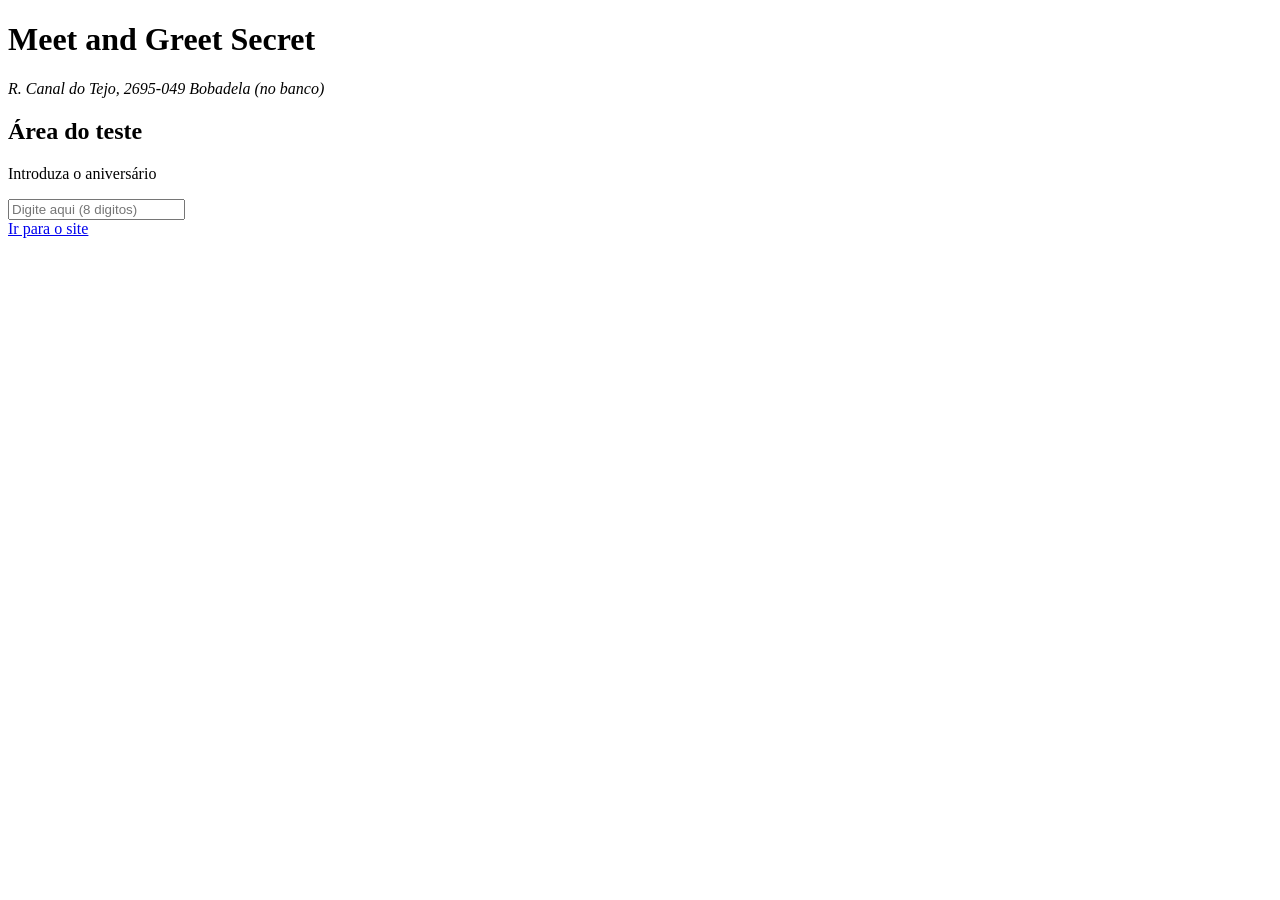
==== indexbom.html @ 523dd4b9 "Html inseridos" ====
<!DOCTYPE html>
<html lang="pt-PT">
<head>
    <meta charset="UTF-8">
    <meta name="viewport" content="width=device-width, initial-scale=1.0">
    <meta name="description" content="Bem-vindo ao Meet and Greet Secret - A experiência extraordinária aguarda">
    <meta name="theme-color" content="#667eea">
    <title>Surprise M&G - Entrar</title>
    <link rel="stylesheet" href="Auxiliares/Styles.css">
    <link rel="stylesheet" href="Auxiliares/animations.css">
</head>
<body>

    <div class="hotel-header">
        <h1>Meet and Greet Secret</h1>
        <p style="font-style: italic;">R. Canal do Tejo, 2695-049 Bobadela (no banco)</p>
    </div>

    <main class="login-container">
        <section class="nif-box">
            <h2>Área do teste</h2>
            <p>Introduza o aniversário</p>
            
            <div class="input-group">
                <input type="text" id="nif-input" placeholder="Digite aqui (8 digitos)" maxlength="8">
            </div>

            <a href="catalogo.html" id="link-catalogo" class="btn-bloqueado">
                Ir para o site
            </a>
        </section>
    </main>

    <div class="texto-cantodireitomusc">
        <iframe src="https://www.google.com/maps/embed?pb=!4v1780085997127!6m8!1m7!1s5XYQYHPIvHaKSnuWUiYliQ!2m2!1d38.80705334582899!2d-9.097337771681525!3f154.66879845269676!4f-1.454850019655538!5f0.7820865974627469" width="400" height="350" style="border:0;" allowfullscreen="" loading="lazy" referrerpolicy="no-referrer-when-downgrade"></iframe>
    </div>

    <script src="Auxiliares/main.js"></script>
</body>
</html>
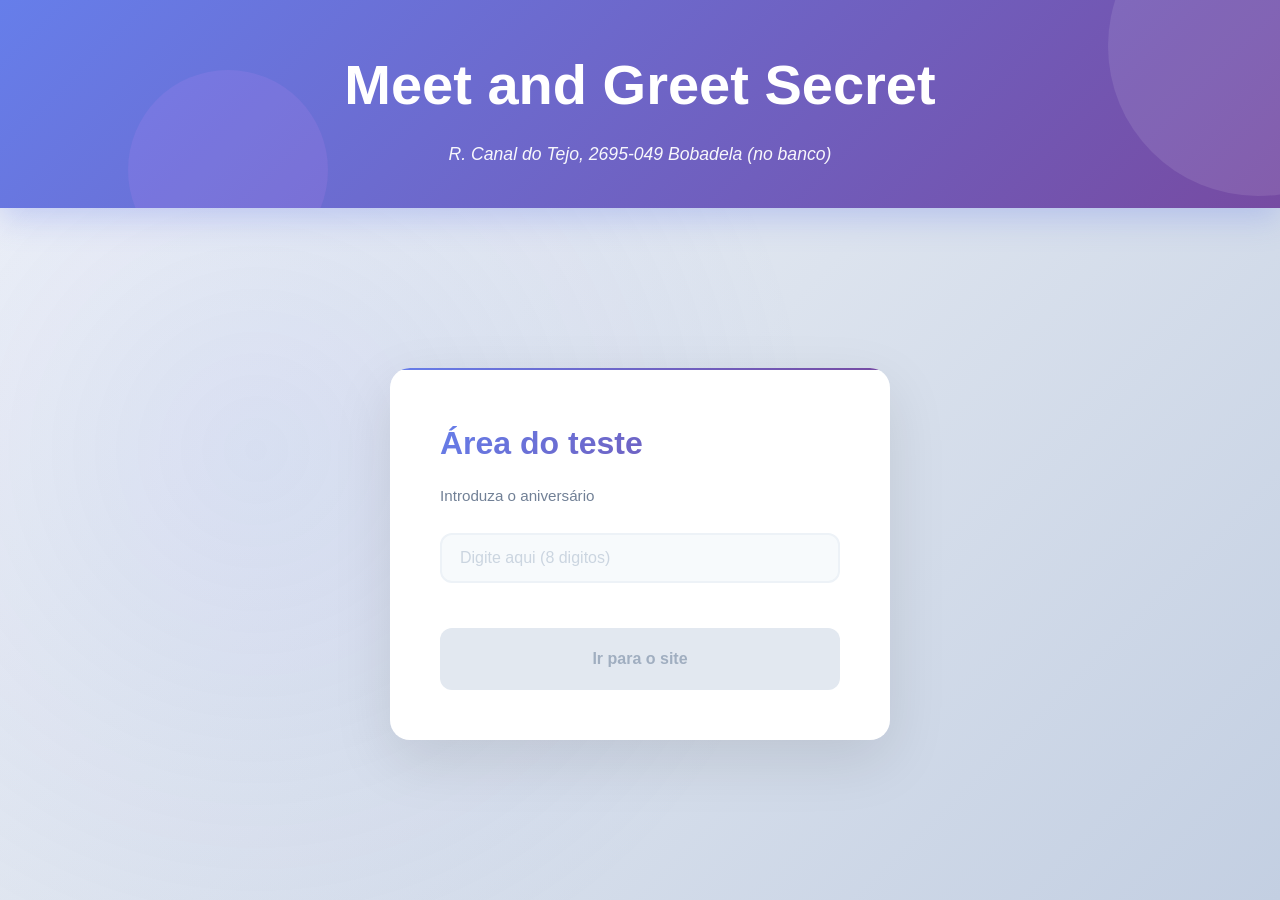
==== commit 4eb7b946: "Update indexbom.html" ====
--- a/indexbom.html
+++ b/indexbom.html
@@ -31,10 +31,11 @@
         </section>
     </main>
 
-    <div class="texto-cantodireitomusc">
-        <iframe src="https://www.google.com/maps/embed?pb=!4v1780085997127!6m8!1m7!1s5XYQYHPIvHaKSnuWUiYliQ!2m2!1d38.80705334582899!2d-9.097337771681525!3f154.66879845269676!4f-1.454850019655538!5f0.7820865974627469" width="400" height="350" style="border:0;" allowfullscreen="" loading="lazy" referrerpolicy="no-referrer-when-downgrade"></iframe>
-    </div>
+<div class="container-mapa" id="containerMapa">
+    <div class="handle-top-left" id="handle"></div>
+    <iframe src="https://www.google.com/maps/embed?pb=!4v1780085997127!6m8!1m7!1s5XYQYHPIvHaKSnuWUiYliQ!2m2!1d38.80705334582899!2d-9.097337771681525!3f154.66879845269676!4f-1.454850019655538!5f0.7820865974627469"></iframe>
+</div>
 
     <script src="Auxiliares/main.js"></script>
 </body>
-</html>+</html>
--- a/Auxiliares/Styles.css
+++ b/Auxiliares/Styles.css
@@ -0,0 +1,607 @@
+/* ============= CORES PREMIUM ============= */
+:root {
+    --primary: #667eea;
+    --primary-dark: #5568d3;
+    --secondary: #764ba2;
+    --accent: #f093fb;
+    --success: #48bb78;
+    --warning: #ed8936;
+    --danger: #f56565;
+    --light: #f7fafc;
+    --dark: #1a202c;
+    --gray: #718096;
+    --gray-light: #edf2f7;
+    
+    --gradient-1: linear-gradient(135deg, #667eea 0%, #764ba2 100%);
+    --gradient-2: linear-gradient(135deg, #f093fb 0%, #f5576c 100%);
+    --gradient-3: linear-gradient(135deg, #667eea 0%, #f093fb 100%);
+}
+
+/* ============= TIPOGRAFIA & IMPORTS ============= */
+@import url('https://fonts.googleapis.com/css2?family=Poppins:wght@300;400;500;600;700&family=Inter:wght@300;400;500;600&display=swap');
+
+
+/* ============= botao voltar ============= */
+
+.btn-voltar {
+    display: flex;
+    align-items: center;
+    justify-content: center;
+    width: 50px;
+    height: 50px;
+    border-radius: 12px;
+    background: rgba(255, 255, 255, 0.2);
+    backdrop-filter: blur(10px);
+    cursor: pointer;
+    transition: all 0.3s ease;
+    border: none;
+    text-decoration: none;
+    margin-right: 30px;
+}
+
+.btn-voltar:hover {
+    background: rgba(255, 255, 255, 0.3);
+    transform: translateX(-5px);
+}
+
+
+.btn-voltar:hover img {
+    transform: scale(1.2);
+}
+
+
+/* ============= popup ============= */
+.popup-overlay {
+  display: none; /* Escondido por padrão */
+  position: fixed;
+  top: 0; left: 0;
+  width: 100%; height: 100%;
+  background: rgba(0, 0, 0, 0.7); /* Fundo escuro semi-transparente */
+  justify-content: center;
+  align-items: center;
+  z-index: 1000;
+}
+
+.popup-conteudo {
+  background: white;
+  padding: 20px;
+  border-radius: 8px;
+  position: relative;
+  max-width: 500px;
+}
+
+.fechar {
+  position: absolute;
+  top: 10px; right: 15px;
+  cursor: pointer;
+  font-size: 24px;
+}
+/* ============= RESET & BASE ============= */
+*,
+*::before,
+*::after {
+    margin: 0;
+    padding: 0;
+    box-sizing: border-box;
+}
+
+html {
+    scroll-behavior: smooth;
+}
+
+body {
+    font-family: 'Inter', -apple-system, BlinkMacSystemFont, 'Segoe UI', sans-serif;
+    background: linear-gradient(135deg, #f5f7fa 0%, #c3cfe2 100%);
+    color: var(--dark);
+    line-height: 1.6;
+    min-height: 100vh;
+    display: flex;
+    flex-direction: column;
+    position: relative;
+    overflow-x: hidden;
+}
+
+body::before {
+    content: '';
+    position: fixed;
+    top: 0;
+    left: 0;
+    width: 100%;
+    height: 100%;
+    background: radial-gradient(circle at 20% 50%, rgba(102, 126, 234, 0.1) 0%, transparent 50%);
+    pointer-events: none;
+    z-index: -1;
+}
+
+/* ============= HEADER ============= */
+.hotel-header {
+    background: var(--gradient-1);
+    color: white;
+    text-align: center;
+    padding: 40px 20px;
+    border-bottom: none;
+    position: relative;
+    overflow: hidden;
+    box-shadow: 0 10px 30px rgba(102, 126, 234, 0.3);
+}
+
+.hotel-header::before {
+    content: '';
+    position: absolute;
+    top: -50%;
+    right: -10%;
+    width: 300px;
+    height: 300px;
+    background: rgba(255, 255, 255, 0.1);
+    border-radius: 50%;
+    animation: float 6s ease-in-out infinite;
+}
+
+.hotel-header::after {
+    content: '';
+    position: absolute;
+    bottom: -30%;
+    left: 10%;
+    width: 200px;
+    height: 200px;
+    background: rgba(240, 147, 251, 0.1);
+    border-radius: 50%;
+    animation: float 8s ease-in-out infinite reverse;
+}
+
+.hotel-header h1 {
+    font-family: 'Poppins', sans-serif;
+    font-size: clamp(2rem, 5vw, 3.5rem);
+    font-weight: 700;
+    margin-bottom: 10px;
+    position: relative;
+    z-index: 1;
+    animation: slideDown 0.8s ease;
+}
+
+.hotel-header p {
+    font-size: clamp(0.9rem, 2vw, 1.1rem);
+    opacity: 0.95;
+    position: relative;
+    z-index: 1;
+    font-weight: 300;
+}
+
+@keyframes slideDown {
+    from {
+        opacity: 0;
+        transform: translateY(-20px);
+    }
+    to {
+        opacity: 1;
+        transform: translateY(0);
+    }
+}
+
+@keyframes float {
+    0%, 100% { transform: translateY(0px); }
+    50% { transform: translateY(30px); }
+}
+
+/* ============= LOGIN CONTAINER ============= */
+.login-container {
+    flex: 1;
+    display: flex;
+    justify-content: center;
+    align-items: center;
+    padding: 40px 20px;
+    animation: fadeIn 0.8s ease;
+}
+
+.nif-box {
+    background: white;
+    padding: 50px;
+    border-radius: 20px;
+    box-shadow: 0 20px 60px rgba(0, 0, 0, 0.1);
+    max-width: 500px;
+    width: 100%;
+    position: relative;
+    overflow: hidden;
+}
+
+.nif-box::before {
+    content: '';
+    position: absolute;
+    top: -2px;
+    left: 0;
+    width: 100%;
+    height: 4px;
+    background: var(--gradient-1);
+}
+
+.nif-box h2 {
+    font-family: 'Poppins', sans-serif;
+    font-size: 2rem;
+    margin-bottom: 15px;
+    background: var(--gradient-1);
+    -webkit-background-clip: text;
+    -webkit-text-fill-color: transparent;
+    background-clip: text;
+    font-weight: 700;
+}
+
+.nif-box p {
+    color: var(--gray);
+    margin-bottom: 25px;
+    font-size: 0.95rem;
+}
+
+.input-group {
+    display: flex;
+    gap: 10px;
+    margin-bottom: 20px;
+}
+
+#nif-input {
+    padding: 14px 18px;
+    border: 2px solid var(--gray-light);
+    border-radius: 12px;
+    flex: 1;
+    font-size: 1rem;
+    font-family: 'Poppins', sans-serif;
+    transition: all 0.3s ease;
+    background: var(--light);
+}
+
+#nif-input:focus {
+    outline: none;
+    border-color: var(--primary);
+    background: white;
+    box-shadow: 0 0 0 3px rgba(102, 126, 234, 0.1);
+}
+
+#nif-input::placeholder {
+    color: #cbd5e0;
+}
+
+@keyframes fadeIn {
+    from {
+        opacity: 0;
+        transform: translateY(20px);
+    }
+    to {
+        opacity: 1;
+        transform: translateY(0);
+    }
+}
+
+/* ============= BOTÕES ============= */
+.btn-verificar {
+    background: var(--gradient-1);
+    color: white;
+    border: none;
+    padding: 14px 24px;
+    border-radius: 10px;
+    cursor: pointer;
+    font-weight: 600;
+    transition: all 0.3s ease;
+    font-size: 0.95rem;
+    box-shadow: 0 4px 15px rgba(102, 126, 234, 0.3);
+}
+
+.btn-verificar:hover {
+    transform: translateY(-2px);
+    box-shadow: 0 6px 25px rgba(102, 126, 234, 0.4);
+}
+
+.btn-verificar:active {
+    transform: translateY(0);
+}
+
+.btn-bloqueado {
+    display: inline-block;
+    margin-top: 25px;
+    padding: 16px 40px;
+    background: #e2e8f0;
+    color: #a0aec0;
+    text-decoration: none;
+    border-radius: 12px;
+    pointer-events: none;
+    transition: all 0.4s cubic-bezier(0.4, 0, 0.2, 1);
+    font-weight: 600;
+    font-size: 1rem;
+    font-family: 'Poppins', sans-serif;
+    width: 100%;
+    text-align: center;
+    border: 2px solid transparent;
+    cursor: not-allowed;
+}
+
+.btn-ativo {
+    background: var(--gradient-2) !important;
+    color: white !important;
+    pointer-events: auto !important;
+    box-shadow: 0 10px 30px rgba(245, 87, 108, 0.4) !important;
+    cursor: pointer !important;
+    border: 2px solid transparent;
+}
+
+.btn-ativo:hover {
+    transform: translateY(-3px);
+    box-shadow: 0 15px 40px rgba(245, 87, 108, 0.5) !important;
+}
+
+.btn-ativo:active {
+    transform: translateY(-1px);
+}
+
+/*meter o horario no canto inferior direito*/
+.texto-cantodireito {
+    position: fixed;
+    bottom: 40px;
+    right: 40px;
+    background: var(--azul-hotel);
+    color: white;
+    padding: 25px;
+    border-radius: 10px;
+    font-size: 0.85rem;
+    line-height: 1.4;
+}
+
+.texto-cantodireitomusc {
+    position: fixed;
+    bottom: 40px;
+    right: 40px;
+    background: var(--azul-hotel);
+    padding: 10px;
+    border-radius: 10px;
+    
+    /* Configuração de Resize */
+    resize: both;
+    overflow: auto;
+    min-width: 200px;
+    min-height: 200px;
+    
+    /* MAGIA: Espelhar o container */
+    transform: rotate(180deg);
+    direction: rtl; /* Ajusta o fluxo para o resize funcionar nesta orientação */
+}
+
+/* Reverter a rotação do conteúdo para ficar direito */
+.texto-cantodireitomusc iframe {
+    transform: rotate(180deg);
+    width: 100%;
+    height: 100%;
+    display: block;
+    border: 0;
+}
+.container-mapa {
+    position: fixed;
+    bottom: 40px;
+    right: 40px;
+    width: 400px;
+    height: 350px;
+    background: var(--azul-hotel);
+    border-radius: 10px;
+    padding: 10px;
+    /* Removemos o resize nativo */
+    resize: none; 
+}
+
+.handle-top-left {
+    position: absolute;
+    top: -10px;   /* Move a pega para cima do limite do quadrado */
+    left: -10px;  /* Move a pega para o lado esquerdo do quadrado */
+    width: 20px;
+    height: 20px;
+    background: white;
+    border: 2px solid var(--azul-hotel); /* Para combinar com o teu design */
+    border-radius: 50%;
+    cursor: nwse-resize; 
+    z-index: 10;
+}
+
+iframe {
+    width: 100%;
+    height: 100%;
+    border: none;
+}
+
+/* ============= SIDEBAR - MÚSICA & MAPA ============= */
+.texto-cantodireito,
+.texto-cantodireitomusc {
+    position: fixed;
+    bottom: 40px;
+    right: 40px;
+    background: rgba(255, 255, 255, 0.95);
+    backdrop-filter: blur(10px);
+    border-radius: 16px;
+    padding: 20px;
+    font-size: 0.85rem;
+    line-height: 1.5;
+    box-shadow: 0 20px 40px rgba(0, 0, 0, 0.1);
+    z-index: 100;
+    border: 1px solid rgba(255, 255, 255, 0.3);
+    animation: slideInRight 0.6s ease;
+}
+
+.texto-cantodireito h3 {
+    margin: 0 0 15px 0;
+    color: var(--primary);
+    font-weight: 600;
+    font-family: 'Poppins', sans-serif;
+}
+
+@keyframes slideInRight {
+    from {
+        opacity: 0;
+        transform: translateX(50px);
+    }
+    to {
+        opacity: 1;
+        transform: translateX(0);
+    }
+}
+
+@media (max-width: 768px) {
+    .texto-cantodireito,
+    .texto-cantodireitomusc {
+        bottom: 20px;
+        right: 20px;
+        padding: 15px;
+    }
+}
+
+/* ============= GRID CATÁLOGO ============= */
+.grid-catalogo {
+    display: grid;
+    grid-template-columns: repeat(auto-fit, minmax(280px, 1fr));
+    gap: 30px;
+    padding: 40px;
+    max-width: 1400px;
+    margin: 0 auto;
+    width: 100%;
+}
+
+/* ============= CARDS PRODUTO ============= */
+.card-produto {
+    display: flex;
+    flex-direction: column;
+    align-items: center;
+    background: white;
+    border-radius: 16px;
+    padding: 0;
+    overflow: hidden;
+    transition: all 0.4s cubic-bezier(0.4, 0, 0.2, 1);
+    cursor: pointer;
+    box-shadow: 0 4px 15px rgba(0, 0, 0, 0.08);
+    position: relative;
+    border: 1px solid #e2e8f0;
+}
+
+.card-produto::before {
+    content: '';
+    position: absolute;
+    top: 0;
+    left: 0;
+    width: 100%;
+    height: 4px;
+    background: var(--gradient-1);
+    transform: scaleX(0);
+    transform-origin: left;
+    transition: transform 0.4s ease;
+    z-index: 1;
+}
+
+.card-produto:hover::before {
+    transform: scaleX(1);
+}
+
+.card-produto:hover {
+    transform: translateY(-15px);
+    box-shadow: 0 25px 50px rgba(102, 126, 234, 0.2);
+    border-color: var(--primary);
+}
+
+.card-produto img {
+    width: 100%;
+    height: 220px;
+    object-fit: cover;
+    transition: transform 0.5s ease;
+}
+
+.card-produto:hover img {
+    transform: scale(1.1);
+}
+
+.card-produto h2 {
+    font-family: 'Poppins', sans-serif;
+    font-size: 1.3rem;
+    margin-top: 20px;
+    margin-bottom: 15px;
+    color: var(--dark);
+    font-weight: 600;
+}
+
+.botao-comprar {
+    background: var(--gradient-1);
+    color: white;
+    padding: 12px 30px;
+    text-decoration: none;
+    border-radius: 8px;
+    margin-bottom: 20px;
+    transition: all 0.3s ease;
+    font-weight: 600;
+    font-size: 0.9rem;
+    box-shadow: 0 4px 15px rgba(102, 126, 234, 0.3);
+}
+
+.botao-comprar:hover {
+    transform: translateY(-2px);
+    box-shadow: 0 8px 25px rgba(102, 126, 234, 0.4);
+    background: var(--gradient-2);
+}
+
+/* ============= RESPONSIVIDADE ============= */
+@media (max-width: 1024px) {
+    .grid-catalogo {
+        grid-template-columns: repeat(auto-fit, minmax(250px, 1fr));
+        padding: 30px;
+        gap: 25px;
+    }
+}
+
+@media (max-width: 768px) {
+    .hotel-header h1 {
+        font-size: 2rem;
+    }
+
+    .login-container {
+        padding: 30px 15px;
+    }
+
+    .nif-box {
+        padding: 30px 20px;
+    }
+
+    .grid-catalogo {
+        grid-template-columns: repeat(auto-fit, minmax(200px, 1fr));
+        padding: 20px;
+        gap: 20px;
+    }
+
+    .card-produto:hover {
+        transform: translateY(-10px);
+    }
+}
+
+@media (max-width: 480px) {
+    .hotel-header h1 {
+        font-size: 1.5rem;
+    }
+
+    .grid-catalogo {
+        grid-template-columns: 1fr;
+        padding: 15px;
+    }
+
+    .texto-cantodireito,
+    .texto-cantodireitomusc {
+        width: calc(100% - 40px);
+        bottom: 20px;
+        right: 20px;
+    }
+
+        .header-catalogo {
+        padding: 20px 25px;
+    }
+
+    .header-catalogo h1 {
+        font-size: 1.8rem;
+    }
+
+       .header-catalogo h1 {
+        font-size: 1.4rem;
+    }
+
+        .header-catalogo {
+        padding: 15px 20px;
+        justify-content: center;
+    }
+}
+
--- a/Auxiliares/animations.css
+++ b/Auxiliares/animations.css
@@ -0,0 +1,376 @@
+/* ============= ANIMAÇÕES AVANÇADAS EXTRAORDINÁRIAS ============= */
+
+/* Glassmorphism Effect */
+.glassmorphism {
+    background: rgba(255, 255, 255, 0.25);
+    backdrop-filter: blur(4px);
+    -webkit-backdrop-filter: blur(4px);
+    border: 1px solid rgba(255, 255, 255, 0.18);
+}
+
+/* Gradient Animations */
+@keyframes gradientShift {
+    0% {
+        background-position: 0% 50%;
+    }
+    50% {
+        background-position: 100% 50%;
+    }
+    100% {
+        background-position: 0% 50%;
+    }
+}
+
+.gradient-animate {
+    background-size: 200% 200%;
+    animation: gradientShift 8s ease infinite;
+}
+
+/* Floating Animation */
+@keyframes floating {
+    0%, 100% {
+        transform: translateY(0px);
+    }
+    50% {
+        transform: translateY(-20px);
+    }
+}
+
+.floating {
+    animation: floating 3s ease-in-out infinite;
+}
+
+/* Pulse Animation */
+@keyframes pulse {
+    0%, 100% {
+        opacity: 1;
+    }
+    50% {
+        opacity: 0.5;
+    }
+}
+
+.pulse {
+    animation: pulse 2s cubic-bezier(0.4, 0, 0.6, 1) infinite;
+}
+
+/* Glow Animation */
+@keyframes glow {
+    0%, 100% {
+        box-shadow: 0 0 5px rgba(102, 126, 234, 0.5);
+    }
+    50% {
+        box-shadow: 0 0 20px rgba(102, 126, 234, 0.8);
+    }
+}
+
+.glow {
+    animation: glow 2s ease-in-out infinite;
+}
+
+/* Bounce Animation */
+@keyframes bounce {
+    0%, 100% {
+        transform: translateY(0);
+    }
+    50% {
+        transform: translateY(-10px);
+    }
+}
+
+.bounce {
+    animation: bounce 2s cubic-bezier(0.68, -0.55, 0.265, 1.55) infinite;
+}
+
+/* Shimmer Animation */
+@keyframes shimmer {
+    0% {
+        background-position: -1000px 0;
+    }
+    100% {
+        background-position: 1000px 0;
+    }
+}
+
+.shimmer {
+    background: linear-gradient(90deg, #f0f0f0 25%, #e0e0e0 50%, #f0f0f0 75%);
+    background-size: 1000px 100%;
+    animation: shimmer 2s infinite;
+}
+
+/* Wiggle Animation */
+@keyframes wiggle {
+    0%, 100% {
+        transform: rotate(0deg);
+    }
+    25% {
+        transform: rotate(-2deg);
+    }
+    75% {
+        transform: rotate(2deg);
+    }
+}
+
+.wiggle:hover {
+    animation: wiggle 0.5s ease-in-out;
+}
+
+/* Flip Animation */
+@keyframes flip {
+    0% {
+        transform: rotateY(0deg);
+    }
+    100% {
+        transform: rotateY(360deg);
+    }
+}
+
+.flip {
+    animation: flip 0.6s ease-in-out;
+}
+
+/* Slide In From Left */
+@keyframes slideInLeft {
+    from {
+        opacity: 0;
+        transform: translateX(-50px);
+    }
+    to {
+        opacity: 1;
+        transform: translateX(0);
+    }
+}
+
+.slide-in-left {
+    animation: slideInLeft 0.6s ease-out;
+}
+
+/* Slide In From Right */
+@keyframes slideInRight {
+    from {
+        opacity: 0;
+        transform: translateX(50px);
+    }
+    to {
+        opacity: 1;
+        transform: translateX(0);
+    }
+}
+
+.slide-in-right {
+    animation: slideInRight 0.6s ease-out;
+}
+
+/* Slide In From Top */
+@keyframes slideInDown {
+    from {
+        opacity: 0;
+        transform: translateY(-50px);
+    }
+    to {
+        opacity: 1;
+        transform: translateY(0);
+    }
+}
+
+.slide-in-down {
+    animation: slideInDown 0.6s ease-out;
+}
+
+/* Zoom In */
+@keyframes zoomIn {
+    from {
+        opacity: 0;
+        transform: scale(0.9);
+    }
+    to {
+        opacity: 1;
+        transform: scale(1);
+    }
+}
+
+.zoom-in {
+    animation: zoomIn 0.6s ease-out;
+}
+
+/* Rotate Animation */
+@keyframes rotate {
+    from {
+        transform: rotate(0deg);
+    }
+    to {
+        transform: rotate(360deg);
+    }
+}
+
+.rotate {
+    animation: rotate 2s linear infinite;
+}
+
+/* Blink Animation */
+@keyframes blink {
+    0%, 50%, 100% {
+        opacity: 1;
+    }
+    25%, 75% {
+        opacity: 0.5;
+    }
+}
+
+.blink {
+    animation: blink 1s ease-in-out infinite;
+}
+
+/* Wave Animation */
+@keyframes wave {
+    0%, 100% {
+        transform: translateY(0);
+    }
+    25% {
+        transform: translateY(-10px);
+    }
+    75% {
+        transform: translateY(10px);
+    }
+}
+
+.wave {
+    animation: wave 1s ease-in-out infinite;
+}
+
+/* Heartbeat Animation */
+@keyframes heartbeat {
+    0%, 100% {
+        transform: scale(1);
+    }
+    25% {
+        transform: scale(1.3);
+    }
+    50% {
+        transform: scale(1);
+    }
+}
+
+.heartbeat {
+    animation: heartbeat 1.3s ease-in-out infinite;
+}
+
+/* Text Gradient Animation */
+@keyframes textGradient {
+    0% {
+        background-position: 0% 50%;
+    }
+    50% {
+        background-position: 100% 50%;
+    }
+    100% {
+        background-position: 0% 50%;
+    }
+}
+
+.text-gradient {
+    background: linear-gradient(
+        45deg,
+        #667eea,
+        #764ba2,
+        #f093fb,
+        #f5576c,
+        #667eea
+    );
+    background-size: 300% 300%;
+    -webkit-background-clip: text;
+    -webkit-text-fill-color: transparent;
+    background-clip: text;
+    animation: textGradient 3s ease infinite;
+}
+
+/* Blur In Animation */
+@keyframes blurIn {
+    from {
+        opacity: 0;
+        filter: blur(10px);
+    }
+    to {
+        opacity: 1;
+        filter: blur(0px);
+    }
+}
+
+.blur-in {
+    animation: blurIn 0.6s ease-out;
+}
+
+/* Staggered Children Animation */
+.staggered-children > * {
+    opacity: 0;
+    animation: slideInDown 0.6s ease-out forwards;
+}
+
+.staggered-children > :nth-child(1) { animation-delay: 0.1s; }
+.staggered-children > :nth-child(2) { animation-delay: 0.2s; }
+.staggered-children > :nth-child(3) { animation-delay: 0.3s; }
+.staggered-children > :nth-child(4) { animation-delay: 0.4s; }
+.staggered-children > :nth-child(5) { animation-delay: 0.5s; }
+
+/* Hover Lift Effect */
+.hover-lift {
+    transition: all 0.3s cubic-bezier(0.4, 0, 0.2, 1);
+}
+
+.hover-lift:hover {
+    transform: translateY(-10px);
+    box-shadow: 0 20px 40px rgba(0, 0, 0, 0.15);
+}
+
+/* Smooth Transition for All */
+.smooth-transition {
+    transition: all 0.3s cubic-bezier(0.4, 0, 0.2, 1);
+}
+
+/* Focus Visible Enhancement */
+:focus-visible {
+    outline: 2px solid #667eea;
+    outline-offset: 2px;
+}
+
+/* Utility Classes */
+.animate-none {
+    animation: none !important;
+}
+
+.transition-fast {
+    transition: all 0.15s ease;
+}
+
+.transition-normal {
+    transition: all 0.3s ease;
+}
+
+.transition-slow {
+    transition: all 0.6s ease;
+}
+
+/* Dark Mode Support */
+@media (prefers-color-scheme: dark) {
+    .text-gradient {
+        background: linear-gradient(
+            45deg,
+            #667eea,
+            #764ba2,
+            #f093fb,
+            #f5576c,
+            #667eea
+        );
+        background-size: 300% 300%;
+        animation: textGradient 3s ease infinite;
+    }
+}
+
+/* Reduced Motion Support */
+@media (prefers-reduced-motion: reduce) {
+    * {
+        animation-duration: 0.01ms !important;
+        animation-iteration-count: 1 !important;
+        transition-duration: 0.01ms !important;
+    }
+}
